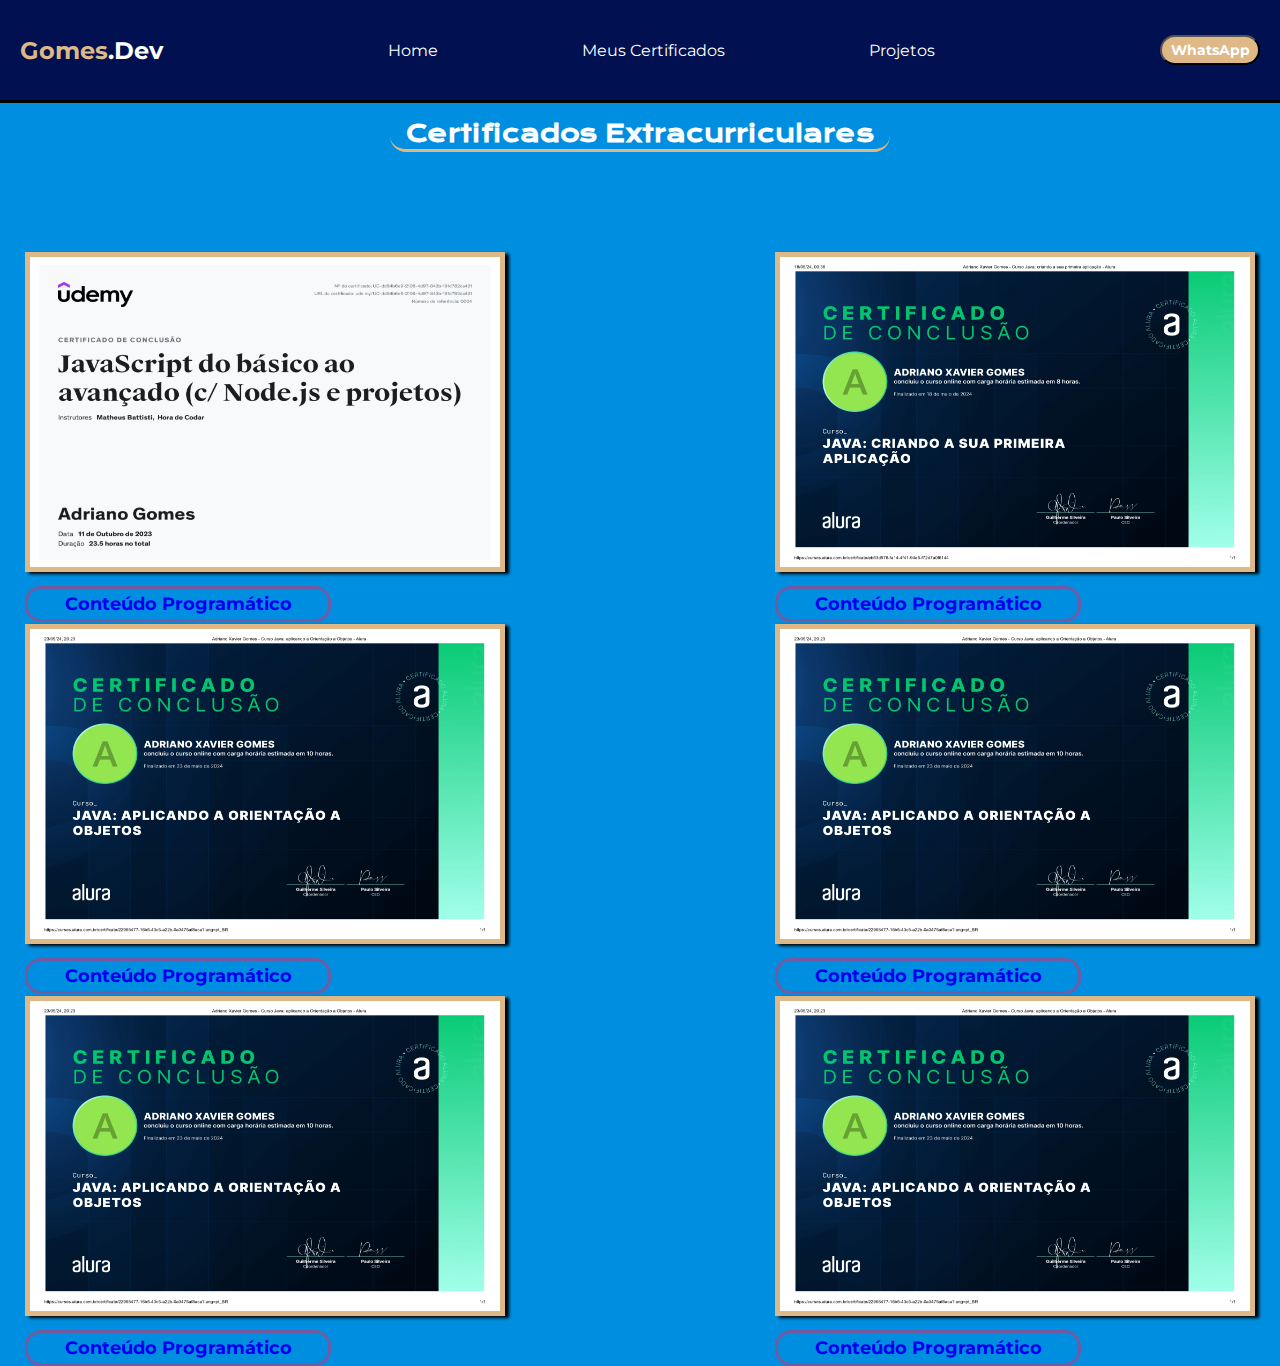
==== certificados.html @ 371ad7df "update repository" ====
<!DOCTYPE html>
<html lang="pt-br">
<head>
    <meta charset="UTF-8">
    <meta name="viewport" content="width=device-width, initial-scale=1.0">
    <title> Gomes Dev </title>
    <link rel="stylesheet" href="/public/css/styles.css">
</head>
<body>

    <header class="header-container"> 

        <h1 class="header-container__logo"><span class="header-container__logo__highlight"> Gomes</span>.Dev  </h1>

        <ul class="header-container__navbar"> 
            <li class="header-container__navbar__item"> <a href="index.html" class="header-container__navbar__item__link"> Home </a> </li>
            <li class="header-container__navbar__item"> <a href="certificados.html" class="header-container__navbar__item__link"> Meus Certificados </a> </li>
            <li class="header-container__navbar__item"> <a href="projetos.html" class="header-container__navbar__item__link"> Projetos </a> </li>
        </ul>

        <a href="https://wa.me/5551989638300"> <button class="header-container__button"> WhatsApp </button> </a>

    </header>

    <main class="main-container"> 

        <div class="main-container__div"> <h1 class="main-container__div__title"> Certificados Extracurriculares </h1> </div>

    </main>

    <div class="certificados-container"> 

        <div class="certificados-container__div"> 
            <a href="https://www.udemy.com/certificate/UC-dd64b6e9-2106-4d97-843b-191c782da431/"> <img src="public/img/certificados/javascriptudemy.jpg" alt="Certificado JavaScript" class="certificado-container__image"> </a>
            <h3 class="certificados-container__title"> <a href="https://www.udemy.com/course/javascript-do-basico-ao-avancado-com-node-e-projetos/" class="certificados-container__title__link"> Conteúdo Programático </a> </h3> 
            </div>

            <div class="certificados-container__div">
            <a href="https://cursos.alura.com.br/user/adrianodede76/course/java-criando-primeira-aplicacao/certificate"> <img src="public/img/certificados/java.jpg" alt="Certificado Java" class="certificado-container__image"> </a>
            <h3 class="certificados-container__title"> <a href="https://cursos.alura.com.br/course/java-criando-primeira-aplicacao" class="certificados-container__title__link"> Conteúdo Programático </a> </h3>
            </div>

            <div class="certificados-container__div"> 
            <a href="https://cursos.alura.com.br/user/adrianodede76/course/java-aplicando-orientacao-objetos/certificate"><img src="public/img/certificados/javapoo.jpg" alt="Certificado Java POO" class="certificado-container__image"> </a>
            <h3 class="certificados-container__title"> <a href="https://cursos.alura.com.br/course/java-aplicando-orientacao-objetos" class="certificados-container__title__link"> Conteúdo Programático </a> </h3>
            </div>

            <div class="certificados-container__div"> 
            <a href="https://cursos.alura.com.br/user/adrianodede76/course/java-aplicando-orientacao-objetos/certificate"><img src="public/img/certificados/javapoo.jpg" alt="Certificado Java POO" class="certificado-container__image"> </a>
            <h3 class="certificados-container__title"> <a href="https://cursos.alura.com.br/course/java-aplicando-orientacao-objetos" class="certificados-container__title__link"> Conteúdo Programático </a> </h3>
            </div>

            <div class="certificados-container__div"> 
            <a href="https://cursos.alura.com.br/user/adrianodede76/course/java-aplicando-orientacao-objetos/certificate"><img src="public/img/certificados/javapoo.jpg" alt="Certificado Java POO" class="certificado-container__image"> </a>
            <h3 class="certificados-container__title"> <a href="https://cursos.alura.com.br/course/java-aplicando-orientacao-objetos" class="certificados-container__title__link"> Conteúdo Programático </a> </h3>
            </div>    

            <div class="certificados-container__div"> 
            <a href="https://cursos.alura.com.br/user/adrianodede76/course/java-aplicando-orientacao-objetos/certificate"><img src="public/img/certificados/javapoo.jpg" alt="Certificado Java POO" class="certificado-container__image"> </a>
            <h3 class="certificados-container__title"> <a href="https://cursos.alura.com.br/course/java-aplicando-orientacao-objetos" class="certificados-container__title__link"> Conteúdo Programático </a> </h3>
            </div>


    </div>

</body>

</html>
---- public/css/styles.css ----
@import url('https://fonts.googleapis.com/css2?family=Bungee+Spice&family=Honk:MORF,SHLN@6,28.4&family=Krona+One&family=Montserrat+Alternates:ital,wght@0,100;0,200;0,300;0,400;0,500;0,600;0,700;0,800;0,900;1,100;1,200;1,300;1,400;1,500;1,600;1,700;1,800;1,900&family=Montserrat:ital,wght@0,100..900;1,100..900&display=swap');

/* Página de Inicial */

* {
    margin: 0;
    padding: 0;
}


body {
    height: 100vh;
    width: 100vw;
    background-color: #008FE0;
    background-repeat: no-repeat;
    background-size: cover;
    box-sizing: border-box;
}

.header-container {
    display: flex;
    justify-content: space-between;
    background-color: #001050;
    align-items: center;
    height: 100px;
    width: 100%;
    border-bottom: 3px solid #000;

}

.header-container__logo {
    padding-left: 20px;
    font-size: 24px;
    color: #FFFFFF;
    font-family: 'Montserrat', sans-serif;
    font-weight: bold;
    

}

.header-container__logo__highlight {
    color: burlywood;
}

.header-container__navbar__item {
    display: inline;
    list-style: none;
    font-size: 16px;
    font-family: 'Montserrat', sans-serif;
    padding-left: 35px;
    padding-right: 35px;
    
}

.header-container__navbar__item__link {
    text-decoration: none;
    color: #FFFFFF;
    padding-left: 35px;
    padding-right: 35px;

}

.header-container__navbar__item__link:hover {
    color: burlywood;
    border-radius: 16px;
    border-right: 3px solid #FFF;
    border-left: 3px solid #FFF;
}

.header-container__button {
    background-color: burlywood;
    color: #FFF;
    height: 30px;
    width: 100px;
    margin-right: 20px;
    border-radius: 16px;
    font-size: 14px;
    font-family: 'Montserrat', sans-serif;
    font-weight: bold;

}

.header-container__button:hover {
    background-color: yellowgreen;
    color: red;
    font-family: 'Montserrat', sans-serif;

}

main {
    display: flex;
    justify-content: space-between;
    margin: 15% 10%
    
}

.main-section {
    display: flex;
    flex-direction: column;
    
}

.main-section__title {
    color: #FFFFFF;
    font-size: 28px;
    font-family: 'Krona One', sans-serif;
    width: 90vh;
    padding: 0 0 30px 0;

}

.main-section__title__highlight {
    color: #001050 ;

}

.main-section__text__highlight {
    color: #001050;
    font-weight: bold;

}

.main-section__text {
    font-size: 18px;
    font-family: "Montserrat", sans-serif;
    color: #DBF3E6;
    padding: 0 0 30px 0;

}

.main-section__links {
    display: flex;
    justify-content: flex-start; 
    gap: 15px;

}

.main-section__links__icon {
    height: 32px;
    width: 32px;
    box-shadow: 4px 2px 3px black;

}

.main-section__links__icon__circle {
    height: 32px;
    width: 32px;
    box-shadow: 4px 2px 3px black;
    border-radius: 16px;

}

/* Página de Certificados */

.main-container {
    margin: 15px 35px 0px 35px;
    display: flex;
    flex-direction: column;
    
}

.main-container__div {
    display: flex;
    justify-content: center;
    padding:0 0 100px 0;
    
}

.main-container__div__title {
    text-align: center;
    font-family: 'Krona One', sans-serif;
    font-size: 24px;
    color: #FFF;
    font-style: normal;
    border-bottom: 3px solid burlywood;
    border-radius: 16px;
    width: 500px;

}

.certificados-container {
    height: 100vh;
    width: 100vw;
    padding: 0 25px 0 25px;
    display: flex;
    justify-content: space-between;
    flex-wrap: wrap;
    box-sizing: border-box;
    gap: 2px;
}

.certificados-container__div {
    display: inline-block;
    text-align: center;

}

.certificado-container__image {
    height: 20rem;
    width: 30rem;
    border: 5px solid burlywood;
    box-shadow: 4px 2px 3px black;
    box-sizing: border-box;
    
}

.certificados-container__title__link {
    text-decoration: none;
    display: flex;
    justify-content: center;
    align-items: center;

}

.certificados-container__title {
    margin-top: 10px;
    height: 30px;
    width: 300px;
    display: flex;
    align-items: center;
    justify-content: center;
    font-family: 'Montserrat', sans-serif;
    font-size: 18px;
    color: #725BA1;
    border: 3px solid #725BA1;
    border-radius: 16px;
    
}

.certificados-container__title:hover {
    color: #0E006D;
    border-color: #0E006D;
    background-color: #C8C5EB;

}
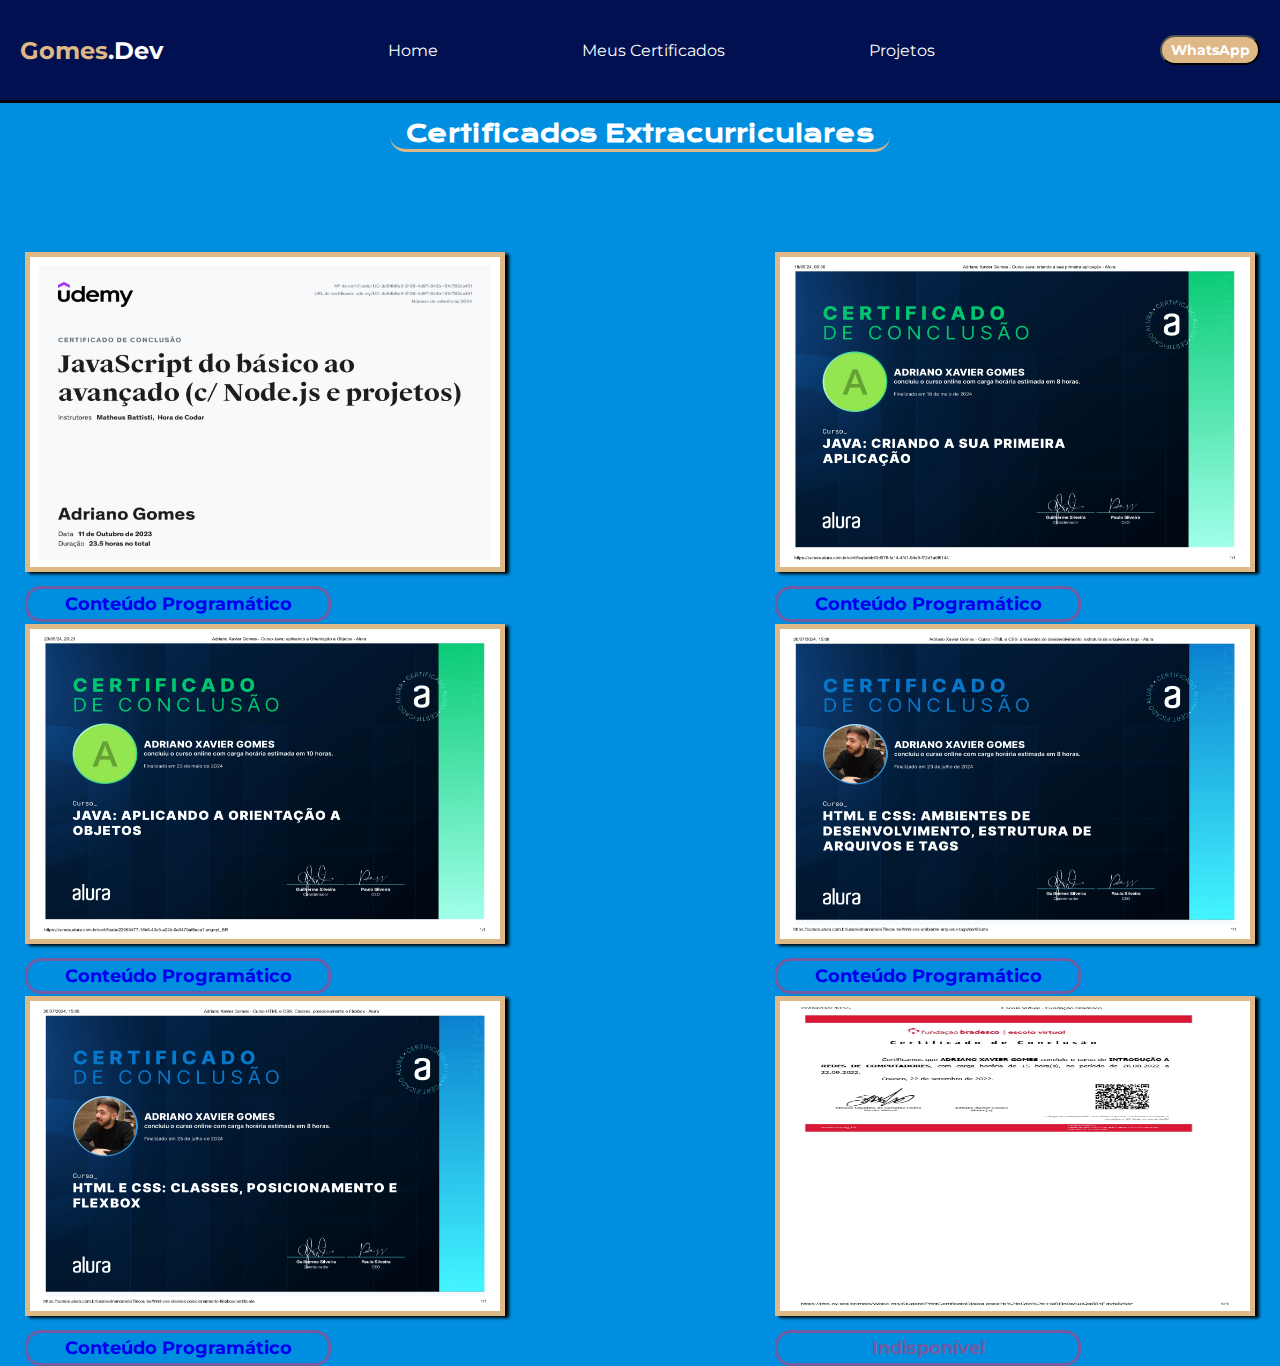
==== commit 4b740a69: "finished" ====
--- a/certificados.html
+++ b/certificados.html
@@ -4,7 +4,7 @@
     <meta charset="UTF-8">
     <meta name="viewport" content="width=device-width, initial-scale=1.0">
     <title> Gomes Dev </title>
-    <link rel="stylesheet" href="/public/css/styles.css">
+    <link rel="stylesheet" href="styles.css">
 </head>
 <body>
 
@@ -31,33 +31,33 @@
     <div class="certificados-container"> 
 
         <div class="certificados-container__div"> 
-            <a href="https://www.udemy.com/certificate/UC-dd64b6e9-2106-4d97-843b-191c782da431/"> <img src="public/img/certificados/javascriptudemy.jpg" alt="Certificado JavaScript" class="certificado-container__image"> </a>
-            <h3 class="certificados-container__title"> <a href="https://www.udemy.com/course/javascript-do-basico-ao-avancado-com-node-e-projetos/" class="certificados-container__title__link"> Conteúdo Programático </a> </h3> 
+            <a href="https://www.udemy.com/certificate/UC-dd64b6e9-2106-4d97-843b-191c782da431/" target="_blank"> <img src="javascriptudemy.jpg" alt="Certificado JavaScript" class="certificado-container__image"> </a>
+            <h3 class="certificados-container__title"> <a href="https://www.udemy.com/course/javascript-do-basico-ao-avancado-com-node-e-projetos/" class="certificados-container__title__link" target="_blank"> Conteúdo Programático </a> </h3> 
             </div>
 
             <div class="certificados-container__div">
-            <a href="https://cursos.alura.com.br/user/adrianodede76/course/java-criando-primeira-aplicacao/certificate"> <img src="public/img/certificados/java.jpg" alt="Certificado Java" class="certificado-container__image"> </a>
-            <h3 class="certificados-container__title"> <a href="https://cursos.alura.com.br/course/java-criando-primeira-aplicacao" class="certificados-container__title__link"> Conteúdo Programático </a> </h3>
+            <a href="https://cursos.alura.com.br/user/adrianodede76/course/java-criando-primeira-aplicacao/certificate" target="_blank"> <img src="java.jpg" alt="Certificado Java" class="certificado-container__image"> </a>
+            <h3 class="certificados-container__title"> <a href="https://cursos.alura.com.br/course/java-criando-primeira-aplicacao" class="certificados-container__title__link" target="_blank"> Conteúdo Programático </a> </h3>
             </div>
 
             <div class="certificados-container__div"> 
-            <a href="https://cursos.alura.com.br/user/adrianodede76/course/java-aplicando-orientacao-objetos/certificate"><img src="public/img/certificados/javapoo.jpg" alt="Certificado Java POO" class="certificado-container__image"> </a>
-            <h3 class="certificados-container__title"> <a href="https://cursos.alura.com.br/course/java-aplicando-orientacao-objetos" class="certificados-container__title__link"> Conteúdo Programático </a> </h3>
+            <a href="https://cursos.alura.com.br/user/adrianodede76/course/java-aplicando-orientacao-objetos/certificate" target="_blank"><img src="javapoo.jpg" alt="Certificado Java POO" class="certificado-container__image"> </a>
+            <h3 class="certificados-container__title"> <a href="https://cursos.alura.com.br/course/java-aplicando-orientacao-objetos" class="certificados-container__title__link" target="_blank"> Conteúdo Programático </a> </h3>
             </div>
 
             <div class="certificados-container__div"> 
-            <a href="https://cursos.alura.com.br/user/adrianodede76/course/java-aplicando-orientacao-objetos/certificate"><img src="public/img/certificados/javapoo.jpg" alt="Certificado Java POO" class="certificado-container__image"> </a>
-            <h3 class="certificados-container__title"> <a href="https://cursos.alura.com.br/course/java-aplicando-orientacao-objetos" class="certificados-container__title__link"> Conteúdo Programático </a> </h3>
+            <a href="https://cursos.alura.com.br/certificate/f469184f-f7e7-46e1-8068-27f03f13db12?lang" target="_blank"><img src="certificadoalurahtmlcss1.jpg" alt="Certificado HTML e CSS 1" class="certificado-container__image"> </a>
+            <h3 class="certificados-container__title"> <a href="https://cursos.alura.com.br/course/html-css-ambiente-arquivos-tags" class="certificados-container__title__link" target="_blank"> Conteúdo Programático </a> </h3>
             </div>
 
             <div class="certificados-container__div"> 
-            <a href="https://cursos.alura.com.br/user/adrianodede76/course/java-aplicando-orientacao-objetos/certificate"><img src="public/img/certificados/javapoo.jpg" alt="Certificado Java POO" class="certificado-container__image"> </a>
-            <h3 class="certificados-container__title"> <a href="https://cursos.alura.com.br/course/java-aplicando-orientacao-objetos" class="certificados-container__title__link"> Conteúdo Programático </a> </h3>
+            <a href="https://cursos.alura.com.br/certificate/2b3c1bdf-e92e-4a2a-bf73-3f69e4d59327?lang" target="_blank"><img src="certificadoalurahtmlcss2.jpg" alt="Certificado HTML e CSS 2" class="certificado-container__image"> </a>
+            <h3 class="certificados-container__title"> <a href="https://cursos.alura.com.br/course/html-css-classes-posicionamento-flexbox" class="certificados-container__title__link" target="_blank"> Conteúdo Programático </a> </h3>
             </div>    
 
             <div class="certificados-container__div"> 
-            <a href="https://cursos.alura.com.br/user/adrianodede76/course/java-aplicando-orientacao-objetos/certificate"><img src="public/img/certificados/javapoo.jpg" alt="Certificado Java POO" class="certificado-container__image"> </a>
-            <h3 class="certificados-container__title"> <a href="https://cursos.alura.com.br/course/java-aplicando-orientacao-objetos" class="certificados-container__title__link"> Conteúdo Programático </a> </h3>
+            <a href="https://drive.google.com/file/d/1PnAdgFmFxD6o7vRSTfrI-2N5yh6SH8kg/view?pli=1" target="_blank"><img src="certificadoredes.jpg" alt="Certificado Rede de Computadores" class="certificado-container__image"> </a>
+            <h3 class="certificados-container__title"> Indisponível </h3>
             </div>
 
 
--- a/styles.css
+++ b/styles.css
@@ -0,0 +1,243 @@
+@import url('https://fonts.googleapis.com/css2?family=Bungee+Spice&family=Honk:MORF,SHLN@6,28.4&family=Krona+One&family=Montserrat+Alternates:ital,wght@0,100;0,200;0,300;0,400;0,500;0,600;0,700;0,800;0,900;1,100;1,200;1,300;1,400;1,500;1,600;1,700;1,800;1,900&family=Montserrat:ital,wght@0,100..900;1,100..900&display=swap');
+
+/* Página de Inicial */
+
+* {
+    margin: 0;
+    padding: 0;
+}
+
+
+body {
+    height: 100vh;
+    width: 100vw;
+    background-color: #008FE0;
+    background-repeat: no-repeat;
+    background-size: cover;
+    box-sizing: border-box;
+}
+
+.header-container {
+    display: flex;
+    justify-content: space-between;
+    background-color: #001050;
+    align-items: center;
+    height: 100px;
+    width: 100%;
+    border-bottom: 3px solid #000;
+
+}
+
+.header-container__logo {
+    padding-left: 20px;
+    font-size: 24px;
+    color: #FFFFFF;
+    font-family: 'Montserrat', sans-serif;
+    font-weight: bold;
+    
+
+}
+
+.header-container__logo__highlight {
+    color: burlywood;
+}
+
+.header-container__navbar__item {
+    display: inline;
+    list-style: none;
+    font-size: 16px;
+    font-family: 'Montserrat', sans-serif;
+    padding-left: 35px;
+    padding-right: 35px;
+    
+}
+
+.header-container__navbar__item__link {
+    text-decoration: none;
+    color: #FFFFFF;
+    padding-left: 35px;
+    padding-right: 35px;
+
+}
+
+.header-container__navbar__item__link:hover {
+    color: burlywood;
+    border-radius: 16px;
+    border-right: 3px solid #FFF;
+    border-left: 3px solid #FFF;
+}
+
+.header-container__button {
+    background-color: burlywood;
+    color: #FFF;
+    height: 30px;
+    width: 100px;
+    margin-right: 20px;
+    border-radius: 16px;
+    font-size: 14px;
+    font-family: 'Montserrat', sans-serif;
+    font-weight: bold;
+
+}
+
+.header-container__button:hover {
+    background-color: yellowgreen;
+    color: red;
+    font-family: 'Montserrat', sans-serif;
+
+}
+
+main {
+    display: flex;
+    justify-content: space-between;
+    margin: 15% 10%
+    
+}
+
+.main-section {
+    display: flex;
+    flex-direction: column;
+    
+}
+
+.main-section__title {
+    color: #FFFFFF;
+    font-size: 28px;
+    font-family: 'Krona One', sans-serif;
+    width: 90vh;
+    padding: 0 0 30px 0;
+
+}
+
+.main-section__title__highlight {
+    color: #001050 ;
+
+}
+
+.main-section__text__highlight {
+    color: #001050;
+    font-weight: bold;
+
+}
+
+.main-section__text {
+    font-size: 18px;
+    font-family: "Montserrat", sans-serif;
+    color: #DBF3E6;
+    padding: 0 0 30px 0;
+
+}
+
+.main-section__links {
+    display: flex;
+    justify-content: flex-start; 
+    gap: 15px;
+
+}
+
+.main-section__links__icon {
+    height: 32px;
+    width: 32px;
+    box-shadow: 4px 2px 3px black;
+
+}
+
+.main-section__links__icon__circle {
+    height: 32px;
+    width: 32px;
+    box-shadow: 4px 2px 3px black;
+    border-radius: 16px;
+
+}
+
+/* Página de Certificados */
+
+.main-container {
+    margin: 15px 35px 0px 35px;
+    display: flex;
+    flex-direction: column;
+    
+}
+
+.main-container__div {
+    display: flex;
+    justify-content: center;
+    padding:0 0 100px 0;
+    
+}
+
+.main-container__div__title {
+    text-align: center;
+    font-family: 'Krona One', sans-serif;
+    font-size: 24px;
+    color: #FFF;
+    font-style: normal;
+    border-bottom: 3px solid burlywood;
+    border-radius: 16px;
+    width: 500px;
+
+}
+
+.certificados-container {
+    height: 100vh;
+    width: 100vw;
+    padding: 0 25px 0 25px;
+    display: flex;
+    justify-content: space-between;
+    flex-wrap: wrap;
+    box-sizing: border-box;
+    gap: 2px;
+}
+
+.certificados-container__div {
+    display: inline-block;
+    text-align: center;
+
+}
+
+.certificado-container__image {
+    height: 20rem;
+    width: 30rem;
+    border: 5px solid burlywood;
+    box-shadow: 4px 2px 3px black;
+    box-sizing: border-box;
+    
+}
+
+.certificados-container__title__link {
+    text-decoration: none;
+    display: flex;
+    justify-content: center;
+    align-items: center;
+
+}
+
+.certificados-container__title {
+    margin-top: 10px;
+    height: 30px;
+    width: 300px;
+    display: flex;
+    align-items: center;
+    justify-content: center;
+    font-family: 'Montserrat', sans-serif;
+    font-size: 18px;
+    color: #725BA1;
+    border: 3px solid #725BA1;
+    border-radius: 16px;
+    
+}
+
+.certificados-container__title:hover {
+    color: #0E006D;
+    border-color: #0E006D;
+    background-color: #C8C5EB;
+
+}
+
+
+
+
+
+
+
+
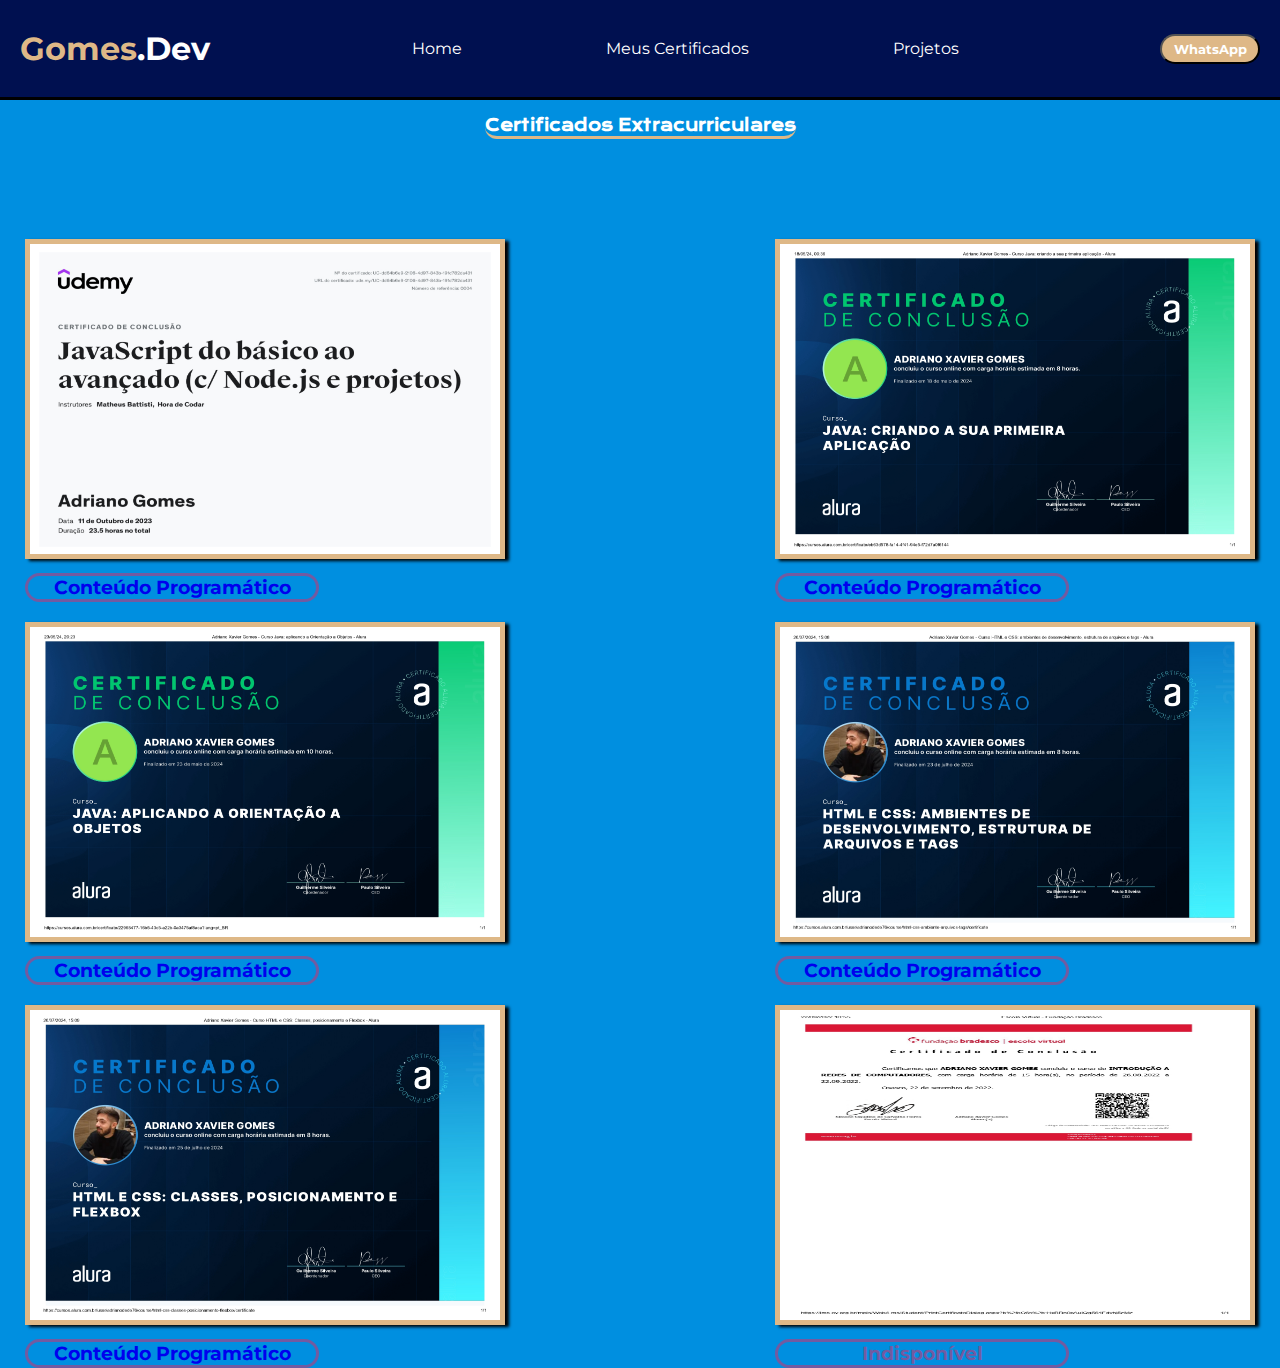
==== commit 1f53e33e: "responsivity done" ====
--- a/certificados.html
+++ b/certificados.html
@@ -57,7 +57,7 @@
 
             <div class="certificados-container__div"> 
             <a href="https://drive.google.com/file/d/1PnAdgFmFxD6o7vRSTfrI-2N5yh6SH8kg/view?pli=1" target="_blank"><img src="certificadoredes.jpg" alt="Certificado Rede de Computadores" class="certificado-container__image"> </a>
-            <h3 class="certificados-container__title"> Indisponível </h3>
+            <h3 class="certificados-container__title__unavailable"> Indisponível </h3>
             </div>
 
 
--- a/styles.css
+++ b/styles.css
@@ -1,6 +1,6 @@
 @import url('https://fonts.googleapis.com/css2?family=Bungee+Spice&family=Honk:MORF,SHLN@6,28.4&family=Krona+One&family=Montserrat+Alternates:ital,wght@0,100;0,200;0,300;0,400;0,500;0,600;0,700;0,800;0,900;1,100;1,200;1,300;1,400;1,500;1,600;1,700;1,800;1,900&family=Montserrat:ital,wght@0,100..900;1,100..900&display=swap');
 
-/* Página de Inicial */
+/* Página Inicial */
 
 * {
     margin: 0;
@@ -12,14 +12,15 @@
     height: 100vh;
     width: 100vw;
     background-color: #008FE0;
-    background-repeat: no-repeat;
     background-size: cover;
     box-sizing: border-box;
+
 }
 
 .header-container {
     display: flex;
     justify-content: space-between;
+    box-sizing: border-box;
     background-color: #001050;
     align-items: center;
     height: 100px;
@@ -30,7 +31,7 @@
 
 .header-container__logo {
     padding-left: 20px;
-    font-size: 24px;
+    font-size: 1,5rem;
     color: #FFFFFF;
     font-family: 'Montserrat', sans-serif;
     font-weight: bold;
@@ -45,7 +46,7 @@
 .header-container__navbar__item {
     display: inline;
     list-style: none;
-    font-size: 16px;
+    font-size: 1rem;
     font-family: 'Montserrat', sans-serif;
     padding-left: 35px;
     padding-right: 35px;
@@ -74,9 +75,10 @@
     width: 100px;
     margin-right: 20px;
     border-radius: 16px;
-    font-size: 14px;
+    font-size: 0,85rem;
     font-family: 'Montserrat', sans-serif;
     font-weight: bold;
+    cursor: pointer;
 
 }
 
@@ -87,7 +89,7 @@
 
 }
 
-main {
+.container {
     display: flex;
     justify-content: space-between;
     margin: 15% 10%
@@ -97,14 +99,15 @@
 .main-section {
     display: flex;
     flex-direction: column;
+    width: 50%;
+    box-sizing: border-box;
     
 }
 
 .main-section__title {
     color: #FFFFFF;
-    font-size: 28px;
+    font-size: 1,75rem;
     font-family: 'Krona One', sans-serif;
-    width: 90vh;
     padding: 0 0 30px 0;
 
 }
@@ -121,7 +124,7 @@
 }
 
 .main-section__text {
-    font-size: 18px;
+    font-size: 1,12rem;
     font-family: "Montserrat", sans-serif;
     color: #DBF3E6;
     padding: 0 0 30px 0;
@@ -150,6 +153,12 @@
 
 }
 
+.main-image {
+    height: 50%;
+    width: 50%;
+    box-sizing: border-box;
+}
+
 /* Página de Certificados */
 
 .main-container {
@@ -169,12 +178,11 @@
 .main-container__div__title {
     text-align: center;
     font-family: 'Krona One', sans-serif;
-    font-size: 24px;
+    font-size: 1rem;
     color: #FFF;
     font-style: normal;
     border-bottom: 3px solid burlywood;
     border-radius: 16px;
-    width: 500px;
 
 }
 
@@ -186,7 +194,7 @@
     justify-content: space-between;
     flex-wrap: wrap;
     box-sizing: border-box;
-    gap: 2px;
+    gap: 20px;
 }
 
 .certificados-container__div {
@@ -208,19 +216,15 @@
     text-decoration: none;
     display: flex;
     justify-content: center;
-    align-items: center;
-
+    
 }
 
 .certificados-container__title {
     margin-top: 10px;
-    height: 30px;
-    width: 300px;
-    display: flex;
-    align-items: center;
-    justify-content: center;
-    font-family: 'Montserrat', sans-serif;
-    font-size: 18px;
+    height: 1,87rem;
+    width: 18rem;
+    font-family: 'Montserrat', sans-serif;
+    font-size: 1,12rem;
     color: #725BA1;
     border: 3px solid #725BA1;
     border-radius: 16px;
@@ -234,10 +238,105 @@
 
 }
 
-
-
-
-
-
-
-
+.certificados-container__title__unavailable {
+    margin-top: 10px;
+    height: 1,87rem;
+    width: 18rem;
+    display: flex;
+    align-items: center;
+    justify-content: center;
+    font-family: 'Montserrat', sans-serif;
+    font-size: 1,12rem;
+    color: #725BA1;
+    border: 3px solid #725BA1;
+    border-radius: 16px;
+    cursor: not-allowed;
+
+}
+
+.projeto__main-section {
+    display: flex;
+    flex-direction: column;
+    
+}
+
+@media (max-width: 1024px) {
+    body {
+        width: 100vw;
+        height: 100vh;
+
+    }
+
+    .container {
+        flex-direction: column-reverse;
+        align-items: center;
+        gap: 30px;
+        padding: 5% 10%;
+        
+    }
+
+    .main-section {
+        justify-content: center;
+        width: auto;
+    
+    }
+
+    .header-container__navbar {
+        display: flex;
+        flex-direction: column;
+        padding-bottom: 5px;
+
+    }
+
+    
+
+    .header-container {
+        margin: 0;
+        background-size: auto;
+        justify-content: center;
+        flex-wrap: wrap;
+        max-height: 103px;
+        align-items: center;
+
+    }
+
+    .certificados-container {
+        justify-content: center;
+        gap: 40px;
+    
+    }
+
+    .main-container__div {
+        padding-top: 10%;
+        padding-bottom: 5%;
+
+    }
+
+    .certificados-container__div {
+        display: flex;
+        align-items: center;
+        justify-content: center;
+        flex-direction: column;
+
+    }
+
+    .certificado-container__image {
+        width: 100%;
+        height: 100%;
+        
+    }
+
+    .certificados-container__title__unavailable {
+        margin-bottom: 5%;
+
+    }
+
+}
+
+
+
+
+
+
+
+
